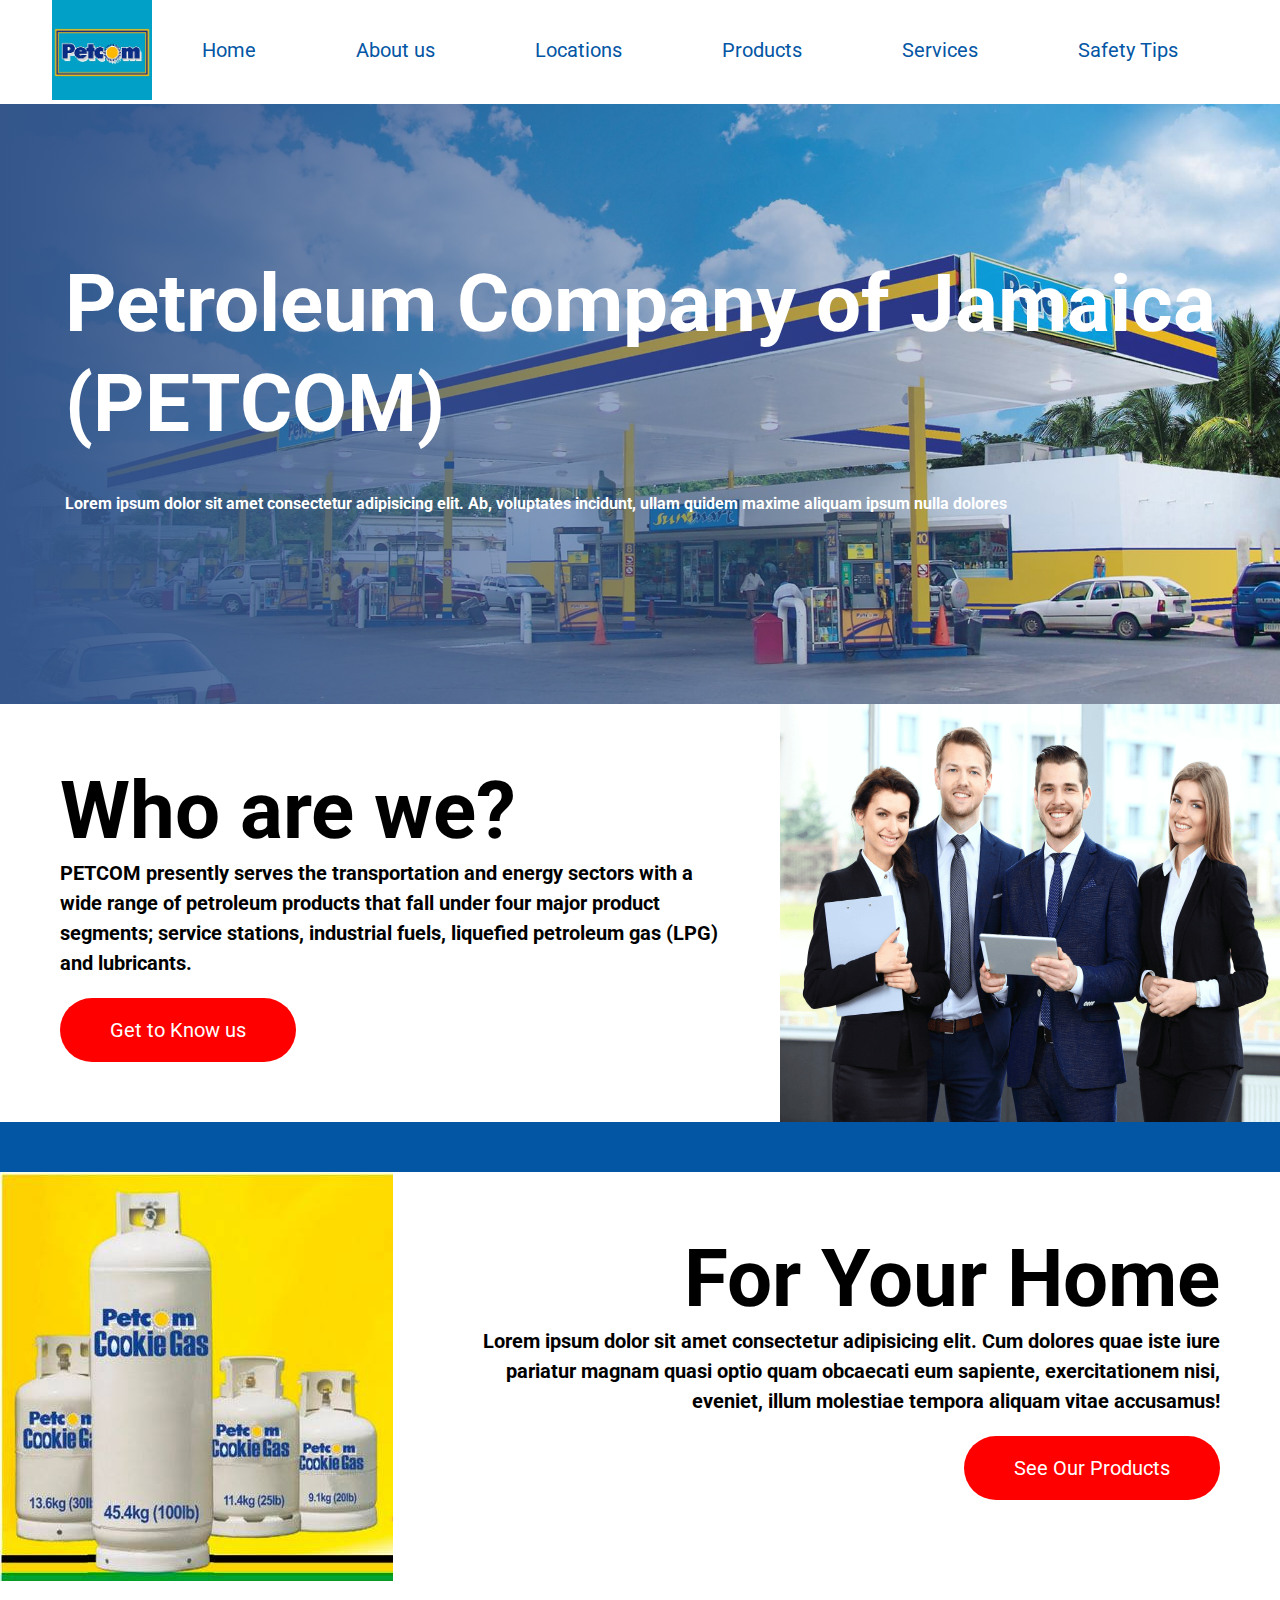
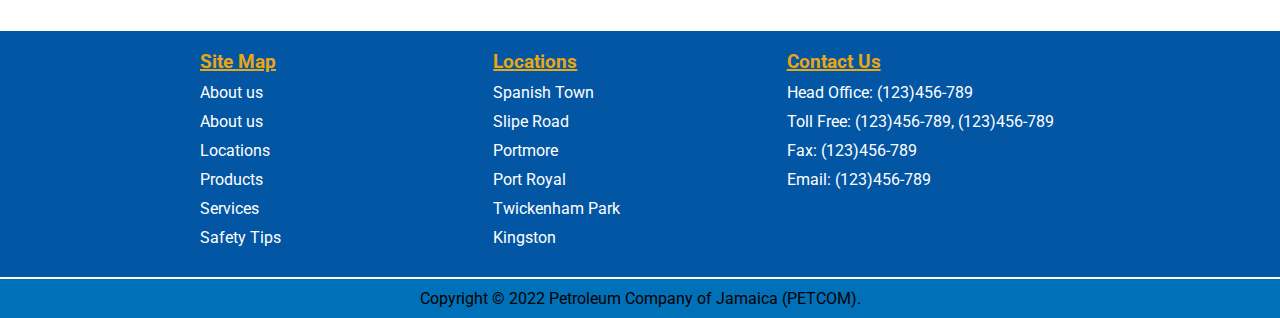
==== index.html @ 78d861e1 "petcom" ====
<!DOCTYPE html>
<html lang="en">
<head>
    <meta charset="UTF-8">
    <meta http-equiv="X-UA-Compatible" content="IE=edge">
    <meta name="viewport" content="width=device-width, initial-scale=1.0">
    <link rel="stylesheet" href="css/main.css">
    <link rel="preconnect" href="https://fonts.googleapis.com">
    <link rel="preconnect" href="https://fonts.gstatic.com" crossorigin>
    <link href="https://fonts.googleapis.com/css2?family=Roboto:wght@400;900&display=swap" rel="stylesheet">
    <title>Petcom - Home</title>
</head>
<body>
    <div class="container">
        <!-- Header -->
        <header>
            <!-- Logo -->
            <a href="index.html"><img src="images/logo.png" /></a>

            <!-- Menu -->
            <nav>
                <ul>
                    <li><a href="index.html">Home</a></li>
                    <li><a href="about_us.html">About us</a></li>
                    <li><a href="locations.html">Locations</a></li>
                    <li><a href="#">Products</a></li>
                    <li><a href="#">Services</a></li>
                    <li><a href="#">Safety Tips</a></li>
                </ul>
            </nav>
        </header>

        <!-- Body -->
        <div class="main-body">
            <div class="banner">
                <div class="blurb">
                    <div class="text">
                        <h1>Petroleum Company of Jamaica<br> (PETCOM)</h1>
                        <h4>Lorem ipsum dolor sit amet consectetur adipisicing elit. Ab, voluptates incidunt, ullam quidem maxime aliquam ipsum nulla dolores</h4>
                    </div>
                </div>    
            </div>
            <div class="body-section">
                    <div class="text">
                        <h1>Who are we?</h1>
                        <h4>PETCOM presently serves the transportation and energy sectors 
                            with a wide range of petroleum products 
                            that fall under four major product segments; service stations,
                             industrial fuels, liquefied petroleum gas (LPG) and lubricants.
                        </h4>
                        <a href="about_us.html" class="btn">Get to Know us</a>
                    </div> 
                     <img width="500px" src="images/staff.png"/>  
            </div>
            <div class="body-section">
                <img width="500px" src="images/homes.jpg"/>  
                <div class="text align-right">
                    <h1>For Your Home</h1>
                    <h4>Lorem ipsum dolor sit amet consectetur adipisicing elit. 
                        Cum dolores quae iste iure pariatur magnam quasi optio quam obcaecati eum sapiente,
                         exercitationem nisi, eveniet, illum molestiae tempora aliquam vitae accusamus!
                    </h4>
                    <a href="#" class="btn">See Our Products</a>
                </div> 
            </div>
        </div>
        <!-- Footer -->
        <footer>
            <div>
                <h3>Site Map</h3>
                <ul>
                    <li><a href="index.html">About us</a></li>
                    <li><a href="about_us.html">About us</a></li>
                    <li><a href="locations.html">Locations</a></li>
                    <li><a href="#">Products</a></li>
                    <li><a href="#">Services</a></li>
                    <li><a href="#">Safety Tips</a></li>
                </ul>
            </div>
            <div>
                <h3>Locations</h3>
                <ul>
                    <li>Spanish Town</li>
                    <li>Slipe Road</li>
                    <li>Portmore</li>
                    <li>Port Royal</li>
                    <li>Twickenham Park</li>
                    <li>Kingston</li>
                </ul>
            </div>
            <div>
                <h3>Contact Us</h3>
                <ul>
                    <li>Head Office: (123)456-789</li>
                    <li>Toll Free: (123)456-789, (123)456-789</li>
                    <li>Fax: (123)456-789</li>
                    <li>Email: (123)456-789</li>
                </ul>
            </div>
        </footer>
        <!-- copyright -->
        <div class="copyright">Copyright © 2022 Petroleum Company of Jamaica (PETCOM).</div>
    </div>
</body>
</html>
---- css/main.css ----
* {
    padding: 0;
    margin: 0;
}
body{
    font-family: 'Roboto', sans-serif;
}
h1{
    font-size: 80px;
}
/*********************************Header*******************************/
header{
    display: flex;
    justify-content: center;
}
header img{
    width: 100px;
}
header ul{
    display: flex;
    
}
header nav li{
    height: 100px;
    list-style-type: none;
}
header nav li a{
    text-decoration: none;
    font-size: 20px;
    display: flex;
    justify-content: center;
    align-items: center;
    max-width: 160px;
    line-height: 25px;
    color: #0356a4;
    height: 100%;
    padding: 0px 50px 0px 50px;
}
header nav li a:hover{
    background-color: #0356a4;
    color: #fff;
}
/*****************************************************************************/
/********************************** Main Body ********************************/
.main-body{
    width: 100%;
    background-color: #0356a4;
}
.main-body .banner{
    width: 100%;
    height: 600px;
    background: url('../images/banner2.jpg') no-repeat right center;  
    background-size: 100%;  
    display: flex;
    justify-items: center;
    align-items: center;
}
.main-body .banner .blurb{
    width: 100%;
    height: 100%;
    background-image: linear-gradient(to right, rgba(52,86,139,1), rgba(255,0,0,0));
    display: flex;
    justify-content: center;
    align-items: center;
} 
.main-body .banner .text{
    color: #fff;
    display: table-cell;
    vertical-align: middle;
    line-height: 100px;
}
.align-right{
    text-align: right;
}
.main-body .body-section{
    background-color: #fff;
    display: flex;
    margin-bottom: 50px;
}
.main-body .body-section .text{
    padding: 60px;
}
.main-body .body-section .text h4{
    line-height: 30px;
    font-size: 20px;
}
.main-body .body-section .btn{
    margin-top: 20px;
    padding: 20px 50px;
    display: inline-block;
    border-radius: 50px;
    background-color: red;
    color: #fff;
    font-size: 20px;
    text-decoration: none;
}
.main-body .body-section .btn:hover{
    background-color: rgba(52,86,139,1);
    cursor: pointer;
}
.page-head{
    text-align: center;
    padding: 30px 0px;
    background-color: #0356a4;
    color: #fff;
}
/***************************************About Us*****************************************/

.about-us .about-banner{
    width: 100%;
    height: 600px;
    background: url('../images/about.jpg') no-repeat right center;  
    background-size: 100%;  
    display: flex;
    justify-items: center;
    align-items: center;
}
.about-us section{
    padding: 20px 100px;
    border: 1px;
}
.about-us section div{
    padding: 85px 50px 55px 70px;
    box-shadow: 2px 3px 15px #d9d9d9;
    border: 1px solid #fff;
    background-color: #fff;
}
.about-us section h3{
    font-size: 40px;
}
.about-us section p{
    font-size: 20px;
    margin: 50px 0px;
}
/***************************************About Us*****************************************/
/***************************************Locations*****************************************/

.locations .loca-banner{
    width: 100%;
    height: 600px;
    background: url('../images/about.jpg') no-repeat right center;  
    background-size: 100%;  
    display: flex;
    justify-items: center;
    align-items: center;
}
.locations section{
    padding: 20px 100px;
    border: 1px;
}
.locations section >div{
    padding: 20px 50px 20px 70px;
    box-shadow: 2px 3px 15px #d9d9d9;
    border: 1px solid #fff;
    background-color: #fff;
    display: grid;
    grid-template-columns: 1fr 1fr 1fr;
    /* display: flex;*/
}
.locations section div div{
    box-shadow: 2px 3px 15px #d9d9d9;
    /* border: 1px solid #fff; */
    background-color: #f1c40d;
    color: #fff;
    margin: 50px 5px;
    padding: 5px;
}
.locations section h3{
    font-size: 35px;
}
.locations section p{
    font-size: 20px;
    margin: 10px 0px;
}
/***************************************Locations*****************************************/

/***************************************footer*****************************************/

footer{
    /* width: 100%; */
    background-color: #0356a4;
    display: grid;
    padding: 20px 200px;
    grid-template-columns: 1fr 1fr 1fr;
    color: #ffffff;
}
footer h3{
    color: #e9a713;
    text-decoration: underline 2px;
}
footer li{
    list-style: none;
    margin: 10px 0px;
}
footer li:hover, footer li a:hover{
    color: #e9a713;
    cursor: pointer;
}
footer li a{
    text-decoration: none;
    color: #fff;
}
.copyright{
    /* width: 100%; */
    text-align: center;
    padding: 10px;
    /* height: 50px; */
    border-top: 2px solid #ffffff;
    background-color: #0071b8;
}
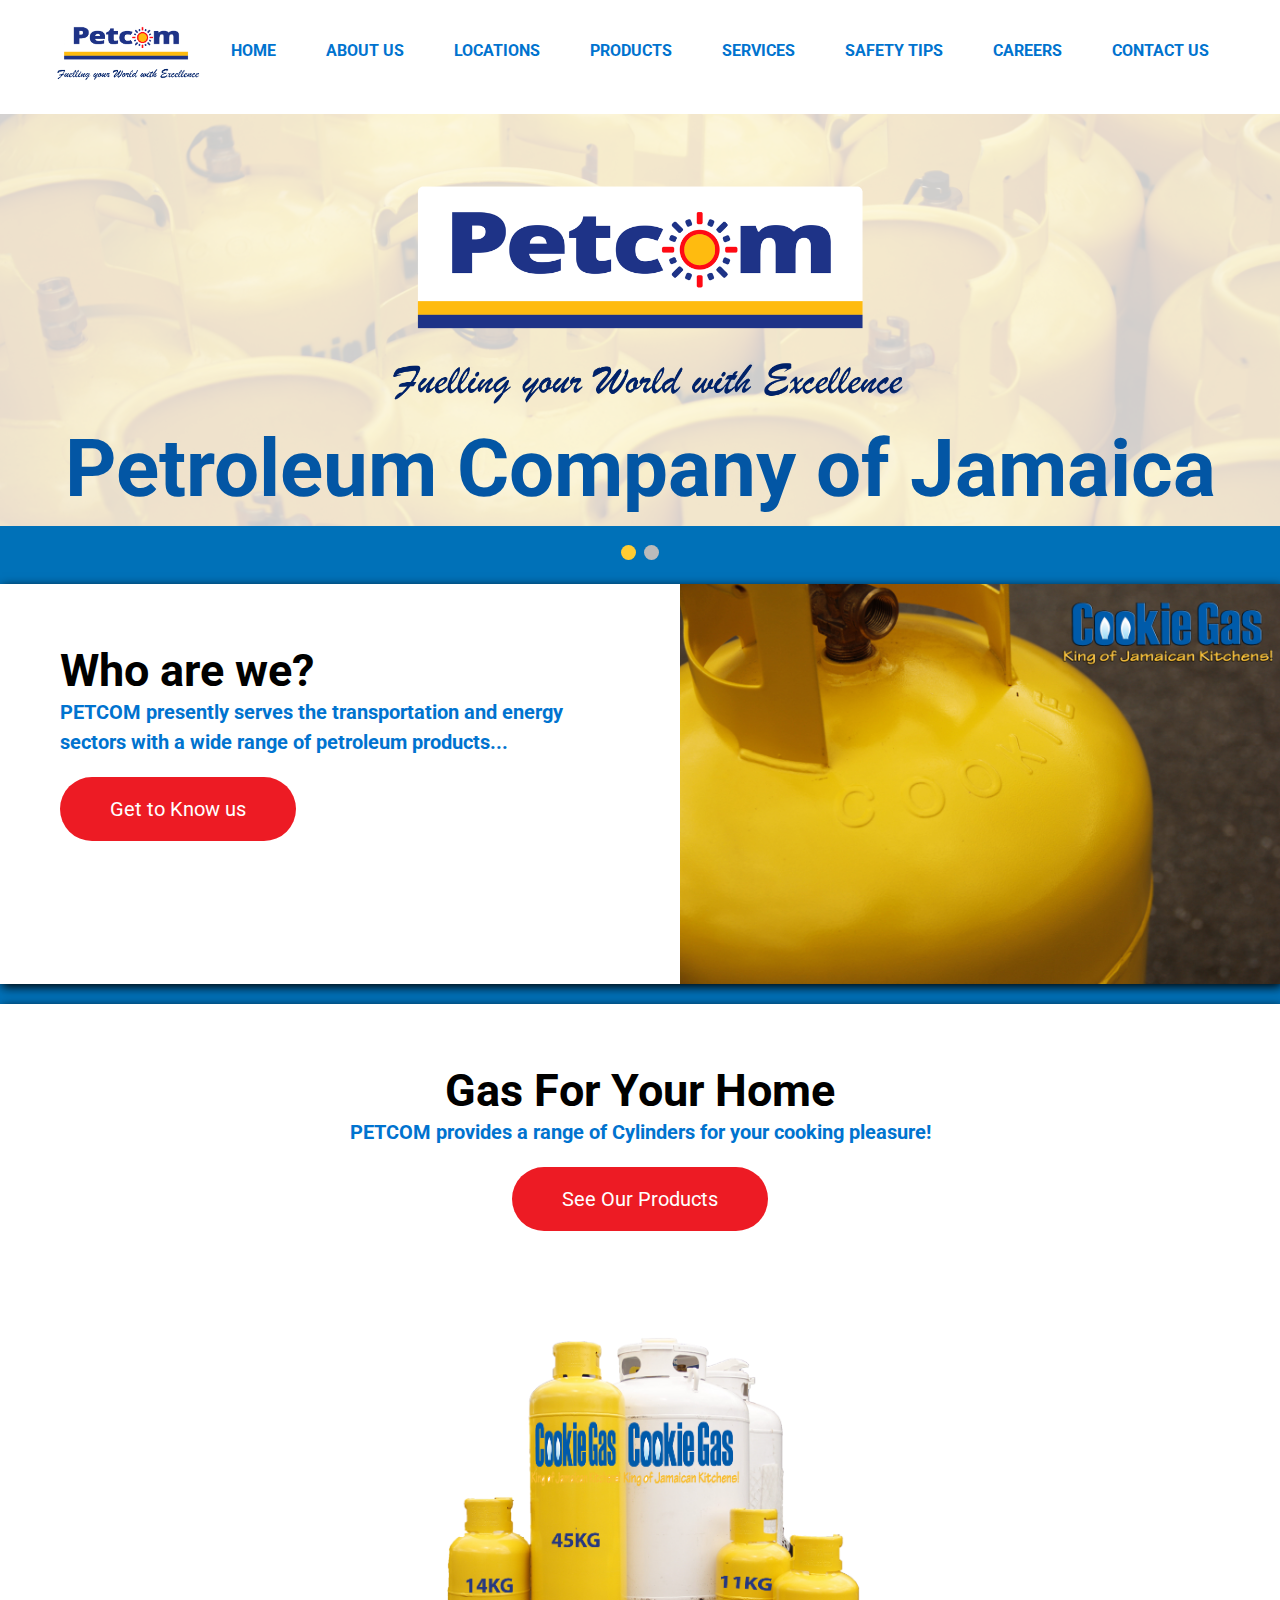
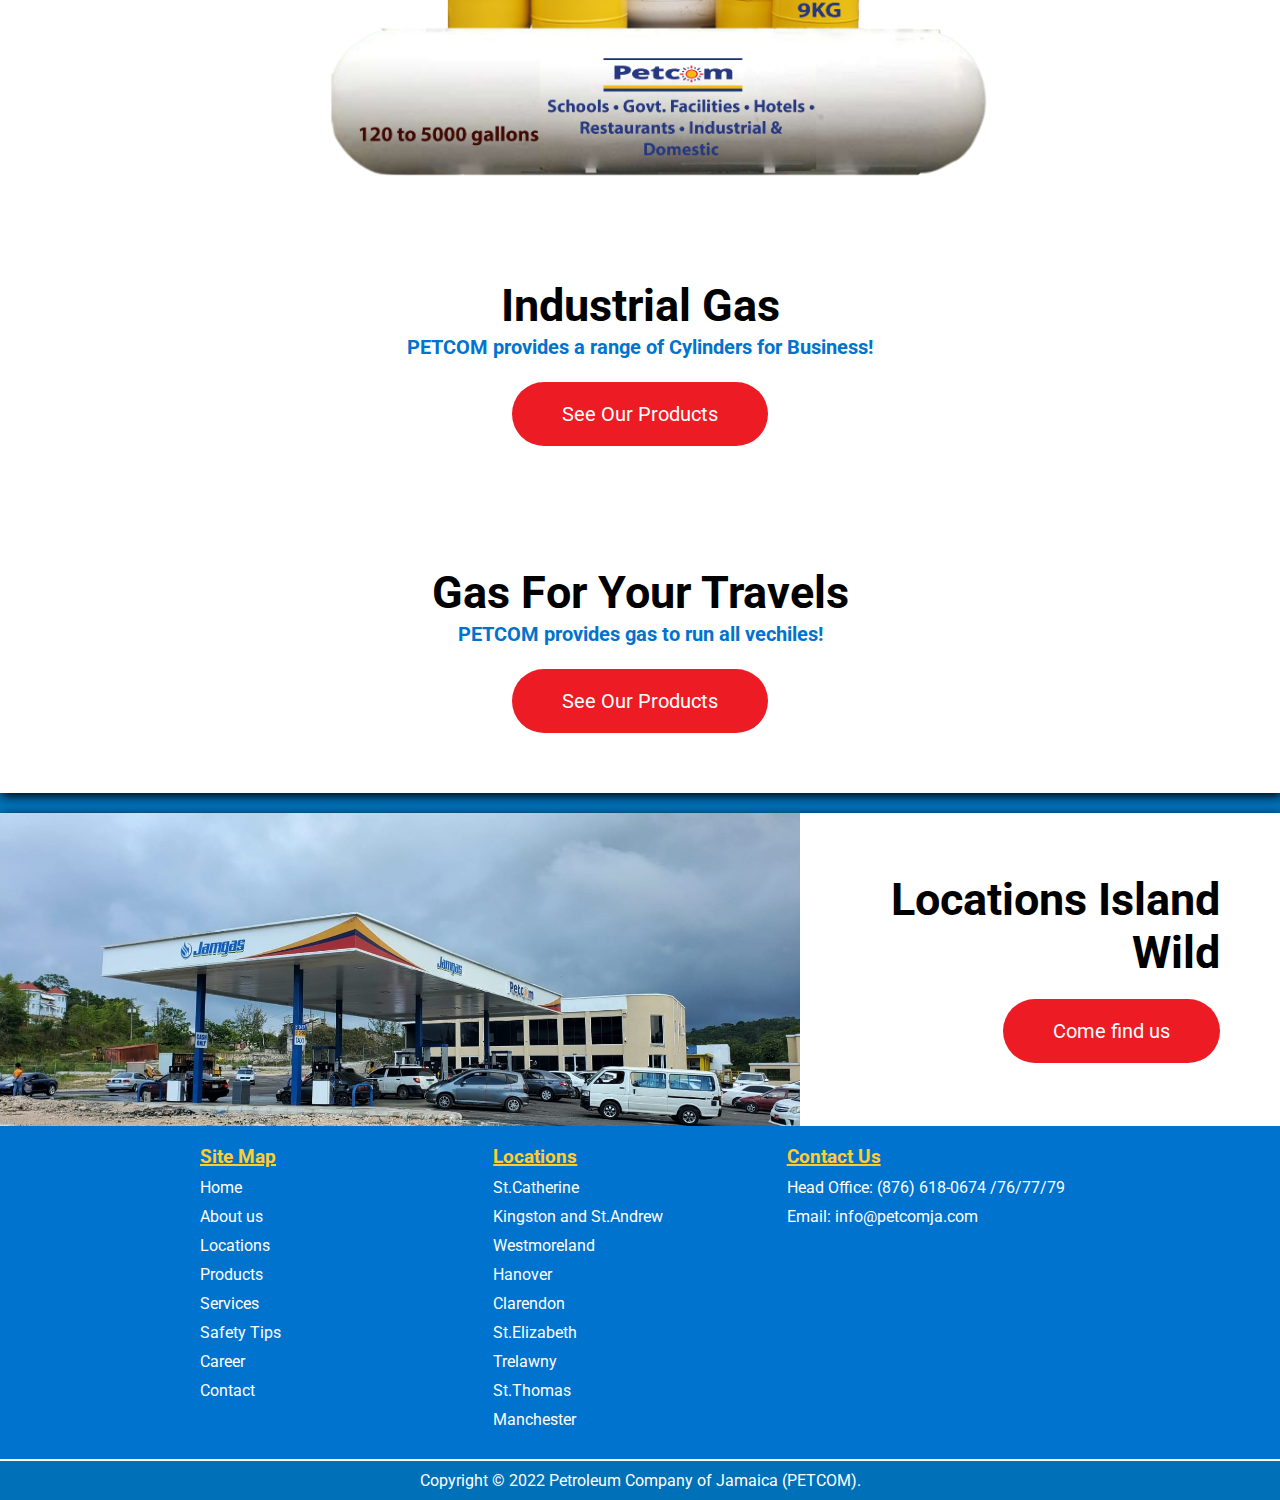
==== commit a80aff82: "Add files via upload" ====
--- a/index.html
+++ b/index.html
@@ -1,105 +1,218 @@
-<!DOCTYPE html>
-<html lang="en">
-<head>
-    <meta charset="UTF-8">
-    <meta http-equiv="X-UA-Compatible" content="IE=edge">
-    <meta name="viewport" content="width=device-width, initial-scale=1.0">
-    <link rel="stylesheet" href="css/main.css">
-    <link rel="preconnect" href="https://fonts.googleapis.com">
-    <link rel="preconnect" href="https://fonts.gstatic.com" crossorigin>
-    <link href="https://fonts.googleapis.com/css2?family=Roboto:wght@400;900&display=swap" rel="stylesheet">
-    <title>Petcom - Home</title>
-</head>
-<body>
-    <div class="container">
-        <!-- Header -->
-        <header>
-            <!-- Logo -->
-            <a href="index.html"><img src="images/logo.png" /></a>
-
-            <!-- Menu -->
-            <nav>
-                <ul>
-                    <li><a href="index.html">Home</a></li>
-                    <li><a href="about_us.html">About us</a></li>
-                    <li><a href="locations.html">Locations</a></li>
-                    <li><a href="#">Products</a></li>
-                    <li><a href="#">Services</a></li>
-                    <li><a href="#">Safety Tips</a></li>
-                </ul>
-            </nav>
-        </header>
-
-        <!-- Body -->
-        <div class="main-body">
-            <div class="banner">
-                <div class="blurb">
-                    <div class="text">
-                        <h1>Petroleum Company of Jamaica<br> (PETCOM)</h1>
-                        <h4>Lorem ipsum dolor sit amet consectetur adipisicing elit. Ab, voluptates incidunt, ullam quidem maxime aliquam ipsum nulla dolores</h4>
-                    </div>
-                </div>    
-            </div>
-            <div class="body-section">
-                    <div class="text">
-                        <h1>Who are we?</h1>
-                        <h4>PETCOM presently serves the transportation and energy sectors 
-                            with a wide range of petroleum products 
-                            that fall under four major product segments; service stations,
-                             industrial fuels, liquefied petroleum gas (LPG) and lubricants.
-                        </h4>
-                        <a href="about_us.html" class="btn">Get to Know us</a>
-                    </div> 
-                     <img width="500px" src="images/staff.png"/>  
-            </div>
-            <div class="body-section">
-                <img width="500px" src="images/homes.jpg"/>  
-                <div class="text align-right">
-                    <h1>For Your Home</h1>
-                    <h4>Lorem ipsum dolor sit amet consectetur adipisicing elit. 
-                        Cum dolores quae iste iure pariatur magnam quasi optio quam obcaecati eum sapiente,
-                         exercitationem nisi, eveniet, illum molestiae tempora aliquam vitae accusamus!
-                    </h4>
-                    <a href="#" class="btn">See Our Products</a>
-                </div> 
-            </div>
-        </div>
-        <!-- Footer -->
-        <footer>
-            <div>
-                <h3>Site Map</h3>
-                <ul>
-                    <li><a href="index.html">About us</a></li>
-                    <li><a href="about_us.html">About us</a></li>
-                    <li><a href="locations.html">Locations</a></li>
-                    <li><a href="#">Products</a></li>
-                    <li><a href="#">Services</a></li>
-                    <li><a href="#">Safety Tips</a></li>
-                </ul>
-            </div>
-            <div>
-                <h3>Locations</h3>
-                <ul>
-                    <li>Spanish Town</li>
-                    <li>Slipe Road</li>
-                    <li>Portmore</li>
-                    <li>Port Royal</li>
-                    <li>Twickenham Park</li>
-                    <li>Kingston</li>
-                </ul>
-            </div>
-            <div>
-                <h3>Contact Us</h3>
-                <ul>
-                    <li>Head Office: (123)456-789</li>
-                    <li>Toll Free: (123)456-789, (123)456-789</li>
-                    <li>Fax: (123)456-789</li>
-                    <li>Email: (123)456-789</li>
-                </ul>
-            </div>
-        </footer>
-        <!-- copyright -->
-        <div class="copyright">Copyright © 2022 Petroleum Company of Jamaica (PETCOM).</div>
-    </div>
-</body>
-</html>+<!DOCTYPE html>
+<html lang="en">
+<head>
+    <meta charset="UTF-8">
+    <meta http-equiv="X-UA-Compatible" content="IE=edge">
+    <meta name="viewport" content="width=device-width, initial-scale=1.0">
+    <link rel="stylesheet" href="css/main.css">
+    <meta name="keywords" content="gas, cookie, cooking, petrol, petroleum, Jamaica, Cookie Gas, Fuel, Caribbean, Cement Company, Jamaican, Island, Top">
+    <meta name="description" content="The Petroleum Company of Jamaica (PETCOM) was incorporated in 1973 to market a variety of petroleum products.  Prior to 2016 PETCOM was a subsidiary of the Petroleum Corporation of Jamaica (PCJ) but is 
+                now privately owned. Currently there are fourteen (14) Petcom stations island-wide and twelve (12 ) 
+                Liquid Petroleum Gas (LPG) filling plants island-wide">
+    <link rel="preconnect" href="https://fonts.googleapis.com">
+    <link rel="preconnect" href="https://fonts.gstatic.com" crossorigin>
+    <link href="https://fonts.googleapis.com/css2?family=Roboto:wght@400;900&display=swap" rel="stylesheet">
+    <title>Petcom - Home</title>
+</head>
+<body>
+    <div class="container">
+        <!-- Header -->
+        <header>
+            <!-- Logo -->
+            <a href="index.html"><img src="images/logo.png" /></a>
+
+            <!-- Menu -->
+            <nav>
+                <li><a href="index.html">HOME</a></li>
+                <div class="dropdown">
+                    <li class="dropbtn"><a href="about_us.html">ABOUT US</a></li>
+                    <div class="dropdown-content">
+                      <a href="about_us.html#who">Who we are</a>
+                      <a href="about_us.html#history">History</a>
+                      <a href="about_us.html#media">Media</a>
+                      <a href="about_us.html#news">News</a>
+                    </div>
+                </div> 
+                <div class="dropdown">
+                    <li class="dropbtn"><a href="locations.html">LOCATIONS</a></li>
+                    <div class="dropdown-content">
+                      <a href="locations.html#serviceStation">Service stations</a>
+                      <a href="locations.html#fillingStation">Filling Plants</a>
+                    </div>
+                </div> 
+                <div class="dropdown">
+                    <li class="dropbtn"><a href="products.html">PRODUCTS</a></li>
+                    <div class="dropdown-content">
+                        <a href="products.html#desc">Product Description</a>
+                        <a href="products.html#avail">Products Available</a>
+                      <!-- <a href="#">Gasoline</a>
+                      <a href="#">Diesel</a>
+                      <a href="#">LPG</a>
+                      <a href="#"> Lubricant</a> -->
+                    </div>
+                </div> 
+                <div class="dropdown">
+                    <li class="dropbtn"><a href="services.html">SERVICES</a></li>
+                    <!-- <div class="dropdown-content">
+                      <a href="#">Sunmart</a>
+                      <a href="#">Servicing Facilities</a>
+                      <a href="#">Vehicle accessories</a>
+                    </div> -->
+                </div> 
+                <div class="dropdown">
+                    <li class="dropbtn"><a href="tips.html">SAFETY TIPS</a></li>
+                    <div class="dropdown-content">
+                      <a href="tips.html">General safety tips and How-to videos</a>
+                    </div>
+                </div>    
+                <li class="dropbtn"><a href="career.html">CAREERS</a></li>
+                <li class="dropbtn"><a href="contact.html">CONTACT US</a></li>
+                    
+                
+                <!-- <ul>
+                    <li>
+                        <a href="index.html">HOME</a>
+                    
+                    </li>
+                    <li><a href="about_us.html">ABOUT US</a></li>
+                    <li><a href="locations.html">LOCATIONS</a></li>
+                    <li><a href="products.html">PRODUCTS</a></li>
+                    <li><a href="services.html">SERVICES</a></li>
+                    <li><a href="tips.html">SAFETY TIPS</a></li>
+                    <li><a href="career.html">CAREERS</a></li>
+                    <li><a href="contact.html">CONTACT US</a></li>
+                </ul> -->
+            </nav>
+        </header>
+
+        <!-- Body -->
+        <div class="main-body">
+            <!-- <div class="banner">
+                <div class="blurb">
+                    <div class="text">
+                        <h1>Petroleum Company of Jamaica<br> (PETCOM)</h1>
+                    </div>
+                </div>    
+            </div> -->
+            <!-- Slideshow container -->
+            <div class="slideshow-container">
+                
+                <!-- Full-width images with number and caption text -->
+                <div class="mySlides fade">
+                    <img src="images/logo.png" style="width:45%;">
+                     <div class="slideText"><h1>Petroleum Company of Jamaica</h1></div>
+                </div>
+            
+                <!-- <div class="mySlides fade">
+                <div class="numbertext">2 / 3</div>
+                <img src="images/bkg.JPG" style="width:100%">
+                <div class="slideText">Caption Two</div>
+                </div> -->
+            
+                <div class="mySlides fade">
+                    <img src="images/logo2.png" style="width:85%">
+                </div>
+
+                
+            
+                <!-- Next and previous buttons -->
+                <!-- <a class="prev" onclick="plusSlides(-1)">&#10094;</a>
+                <a class="next" onclick="plusSlides(1)">&#10095;</a> -->
+            </div>
+            <br>
+
+            <!-- The dots/circles -->
+            <div style="text-align:center">
+                <span class="dot" onclick="currentSlide(1)"></span>
+                <span class="dot" onclick="currentSlide(2)"></span>
+                <!-- <span class="dot" onclick="currentSlide(3)"></span> -->
+            </div>
+            <!-- Slideshow container -->
+
+            <div class="body-section">
+                    <div class="text">
+                        <h1>Who are we?</h1>
+                        <h4>PETCOM presently serves the transportation and energy sectors 
+                            with a wide range of petroleum products...
+                        </h4>
+                        <a href="about_us.html" class="btn">Get to Know us</a>
+                    </div> 
+                     <img width="600px" src="images/home2.jpg"/>  
+            </div>
+            <div class="body-section" style="display: block; text-align: center;">
+                <!-- <img width="450px" src="images/homes.jpg"/>   -->
+                <div class="text">
+                    <h1>Gas For Your Home</h1>
+                    <h4>PETCOM provides a range of Cylinders for your cooking pleasure!
+                    </h4>
+                    <a href="products.html" class="btn">See Our Products</a>
+                </div>
+                <img width="90%" src="images/mid.png"/>   
+                <div class="text">
+                    <h1>Industrial Gas</h1>
+                    <h4>PETCOM provides a range of Cylinders for Business!
+                    </h4>
+                    <a href="products.html#business" class="btn">See Our Products</a>
+                </div> 
+                <div class="text">
+                    <h1>Gas For Your Travels</h1>
+                    <h4>PETCOM provides gas to run all vechiles!
+                    </h4>
+                    <a href="products.html#travel" class="btn">See Our Products</a>
+                </div> 
+            </div>
+            
+            <div class="body-section">
+                <img width="800px" src="images/service_station/g14.JPG"/>   
+                <div class="text  align-right">
+                    
+                    <h1>Locations Island Wild</h1>
+                    <h4>
+                    </h4>
+                    <a href="locations.html" class="btn">Come find us</a>
+                </div> 
+        </div>
+        </div>
+        <!-- Footer -->
+        <footer>
+            <div>
+                <h3>Site Map</h3>
+                <ul>
+                    <li><a href="index.html">Home</a></li>
+                    <li><a href="about_us.html">About us</a></li>
+                    <li><a href="locations.html">Locations</a></li>
+                    <li><a href="products.html">Products</a></li>
+                    <li><a href="services.html">Services</a></li>
+                    <li><a href="tips.html">Safety Tips</a></li>
+                    <li><a href="career.html">Career</a></li>
+                    <li><a href="contact.html">Contact</a></li>
+                </ul>
+            </div>
+            <div>
+                <h3>Locations</h3>
+                <ul>
+                    <li><a href="locations.html#catherine">St.Catherine</a></li>
+                    <li><a href="locations.html#kingston">Kingston and St.Andrew</a></li>
+                    <li><a href="locations.html#westmoreland">Westmoreland</a></li>
+                    <li><a href="locations.html#hanover">Hanover</a></li>
+                    <li><a href="locations.html#clarendon">Clarendon</a></li>
+                    <li><a href="locations.html#elizabeth">St.Elizabeth</a></li>
+                    <li><a href="locations.html#trelawny">Trelawny</a></li>
+                    <li><a href="locations.html#thomas">St.Thomas</a></li>
+                    <li><a href="locations.html#manchester">Manchester</a></li>
+                </ul>
+            </div>
+            <div>
+                <h3>Contact Us</h3>
+                <ul>
+                    <li>Head Office: (876) 618-0674 /76/77/79</li>
+                    <li>Email: info@petcomja.com</li>
+                </ul>
+            </div>
+        </footer>
+        <!-- copyright -->
+        <div class="copyright">Copyright © 2022 Petroleum Company of Jamaica (PETCOM).</div>
+    </div>
+</body>
+</html>
+<script src="js/main.js"></script>--- a/css/main.css
+++ b/css/main.css
@@ -1,210 +1,493 @@
-* {
-    padding: 0;
-    margin: 0;
-}
-body{
-    font-family: 'Roboto', sans-serif;
-}
-h1{
-    font-size: 80px;
-}
-/*********************************Header*******************************/
-header{
-    display: flex;
-    justify-content: center;
-}
-header img{
-    width: 100px;
-}
-header ul{
-    display: flex;
-    
-}
-header nav li{
-    height: 100px;
-    list-style-type: none;
-}
-header nav li a{
-    text-decoration: none;
-    font-size: 20px;
-    display: flex;
-    justify-content: center;
-    align-items: center;
-    max-width: 160px;
-    line-height: 25px;
-    color: #0356a4;
-    height: 100%;
-    padding: 0px 50px 0px 50px;
-}
-header nav li a:hover{
-    background-color: #0356a4;
-    color: #fff;
-}
-/*****************************************************************************/
-/********************************** Main Body ********************************/
-.main-body{
-    width: 100%;
-    background-color: #0356a4;
-}
-.main-body .banner{
-    width: 100%;
-    height: 600px;
-    background: url('../images/banner2.jpg') no-repeat right center;  
-    background-size: 100%;  
-    display: flex;
-    justify-items: center;
-    align-items: center;
-}
-.main-body .banner .blurb{
-    width: 100%;
-    height: 100%;
-    background-image: linear-gradient(to right, rgba(52,86,139,1), rgba(255,0,0,0));
-    display: flex;
-    justify-content: center;
-    align-items: center;
-} 
-.main-body .banner .text{
-    color: #fff;
-    display: table-cell;
-    vertical-align: middle;
-    line-height: 100px;
-}
-.align-right{
-    text-align: right;
-}
-.main-body .body-section{
-    background-color: #fff;
-    display: flex;
-    margin-bottom: 50px;
-}
-.main-body .body-section .text{
-    padding: 60px;
-}
-.main-body .body-section .text h4{
-    line-height: 30px;
-    font-size: 20px;
-}
-.main-body .body-section .btn{
-    margin-top: 20px;
-    padding: 20px 50px;
-    display: inline-block;
-    border-radius: 50px;
-    background-color: red;
-    color: #fff;
-    font-size: 20px;
-    text-decoration: none;
-}
-.main-body .body-section .btn:hover{
-    background-color: rgba(52,86,139,1);
-    cursor: pointer;
-}
-.page-head{
-    text-align: center;
-    padding: 30px 0px;
-    background-color: #0356a4;
-    color: #fff;
-}
-/***************************************About Us*****************************************/
-
-.about-us .about-banner{
-    width: 100%;
-    height: 600px;
-    background: url('../images/about.jpg') no-repeat right center;  
-    background-size: 100%;  
-    display: flex;
-    justify-items: center;
-    align-items: center;
-}
-.about-us section{
-    padding: 20px 100px;
-    border: 1px;
-}
-.about-us section div{
-    padding: 85px 50px 55px 70px;
-    box-shadow: 2px 3px 15px #d9d9d9;
-    border: 1px solid #fff;
-    background-color: #fff;
-}
-.about-us section h3{
-    font-size: 40px;
-}
-.about-us section p{
-    font-size: 20px;
-    margin: 50px 0px;
-}
-/***************************************About Us*****************************************/
-/***************************************Locations*****************************************/
-
-.locations .loca-banner{
-    width: 100%;
-    height: 600px;
-    background: url('../images/about.jpg') no-repeat right center;  
-    background-size: 100%;  
-    display: flex;
-    justify-items: center;
-    align-items: center;
-}
-.locations section{
-    padding: 20px 100px;
-    border: 1px;
-}
-.locations section >div{
-    padding: 20px 50px 20px 70px;
-    box-shadow: 2px 3px 15px #d9d9d9;
-    border: 1px solid #fff;
-    background-color: #fff;
-    display: grid;
-    grid-template-columns: 1fr 1fr 1fr;
-    /* display: flex;*/
-}
-.locations section div div{
-    box-shadow: 2px 3px 15px #d9d9d9;
-    /* border: 1px solid #fff; */
-    background-color: #f1c40d;
-    color: #fff;
-    margin: 50px 5px;
-    padding: 5px;
-}
-.locations section h3{
-    font-size: 35px;
-}
-.locations section p{
-    font-size: 20px;
-    margin: 10px 0px;
-}
-/***************************************Locations*****************************************/
-
-/***************************************footer*****************************************/
-
-footer{
-    /* width: 100%; */
-    background-color: #0356a4;
-    display: grid;
-    padding: 20px 200px;
-    grid-template-columns: 1fr 1fr 1fr;
-    color: #ffffff;
-}
-footer h3{
-    color: #e9a713;
-    text-decoration: underline 2px;
-}
-footer li{
-    list-style: none;
-    margin: 10px 0px;
-}
-footer li:hover, footer li a:hover{
-    color: #e9a713;
-    cursor: pointer;
-}
-footer li a{
-    text-decoration: none;
-    color: #fff;
-}
-.copyright{
-    /* width: 100%; */
-    text-align: center;
-    padding: 10px;
-    /* height: 50px; */
-    border-top: 2px solid #ffffff;
-    background-color: #0071b8;
+* {
+    padding: 0;
+    margin: 0;
+    box-sizing: border-box;
+}
+body{
+    font-family: 'Roboto', sans-serif;
+}
+h1{
+    font-size: 80px;
+}
+html{
+    scroll-behavior: smooth;
+}
+
+
+/*********************************Header*******************************/
+header{
+    display: flex;
+    justify-content: center;
+}
+header img{
+    width: 160px;
+}
+header ul{
+    display: flex; 
+}
+header nav{
+    display: flex;
+}
+header nav li{
+    height: 100px;
+    list-style-type: none;
+    font: bold;
+}
+header nav li a{
+    text-decoration: none;
+    font-size: 16px;
+    font-weight: bold;
+    display: flex;
+    align-items: center; 
+    max-width: 190px;
+    color : #0073cf;
+    height: 100%;
+    padding: 0px 25px 0px 25px;
+}
+header nav li a:hover{
+    background-color: #ED1B24;
+    color:#FFCC33;
+}
+.dropdown-content {
+    display: none;
+    position: absolute;
+    background-color: #f9f9f9;
+    min-width: 160px;
+    box-shadow: 0px 8px 16px 0px rgba(0,0,0,0.2);
+    z-index: 1;
+}
+.dropdown-content a {
+    color: black;
+    padding: 12px 16px;
+    text-decoration: none;
+    display: block;
+    text-align: left;
+}
+
+.dropdown-content a:hover {
+    background-color: #ddd;
+}
+
+.dropdown:hover .dropdown-content {
+    display: block;
+}
+/*****************************************************************************/
+/* Slideshow container */
+/* .mySlides {display: none;} */
+img {vertical-align: middle;}
+.slideshow-container {
+    max-width: 100%;
+    position: relative;
+    margin: auto;
+    text-align: center;
+    background: url('../images/bkg.JPG') no-repeat right center;  
+    background-size: 100%; 
+  }
+  
+  /* Hide the images by default */
+  .mySlides {
+    /* display: none; */
+    max-height: 600px;
+    background-color: rgb(255, 255, 255,0.8);
+  }
+  
+  /* Next & previous buttons */
+  .prev, .next {
+    cursor: pointer;
+    position: absolute;
+    top: 50%;
+    width: auto;
+    margin-top: -22px;
+    padding: 16px;
+    color: white;
+    font-weight: bold;
+    font-size: 18px;
+    transition: 0.6s ease;
+    border-radius: 0 3px 3px 0;
+    user-select: none;
+  }
+  
+  /* Position the "next button" to the right */
+  .next {
+    right: 0;
+    border-radius: 3px 0 0 3px;
+  }
+  
+  /* On hover, add a black background color with a little bit see-through */
+  .prev:hover, .next:hover {
+    background-color: rgba(0,0,0,0.8);
+  }
+  
+  /* Caption text */
+  .slideText {
+    /* color: #E42217; */
+    /* font-size: 15px; */
+    /* padding: 8px 12px; */
+    color: #0356a4;
+    position: absolute;
+    bottom: 10px;
+    width: 100%;
+    text-align: center;
+  }
+  
+  /* Number text (1/3 etc) */
+  .numbertext {
+    color: #f2f2f2;
+    font-size: 12px;
+    padding: 8px 12px;
+    position: absolute;
+    top: 0;
+  }
+  
+  /* The dots/bullets/indicators */
+  .dot {
+    cursor: pointer;
+    height: 15px;
+    width: 15px;
+    margin: 0 2px;
+    background-color: #bbb;
+    border-radius: 50%;
+    display: inline-block;
+    transition: background-color 0.6s ease;
+  }
+  
+  .active, .dot:hover {
+    /* background-color: #717171; */
+    background-color: #FFCC33;
+  }
+  
+  /* Fading animation */
+  .fade {
+    animation-name: fade;
+    animation-duration: 1s;
+  }
+  
+  @keyframes fade {
+    from {opacity: .4}
+    to {opacity: 1}
+  }
+/********************************** Main Body ********************************/
+.main-body{
+    width: 100%;
+    /* background-color: #0073cf; */
+    background-color: #0071b8;
+}
+.main-body .banner{
+    width: 100%;
+    height: 600px;
+    background: url('../images/bkg.JPG') no-repeat right center;  
+    background-size: 100%;  
+    display: flex;
+    justify-items: center;
+    align-items: center;
+}
+.main-body .banner .blurb{
+    width: 100%;
+    height: 100%;
+    background-image: linear-gradient(to right, rgba(52,86,139,1), rgba(255, 255, 0,.5));
+    display: flex;
+    justify-content: center;
+    align-items: center;
+} 
+.main-body .banner .text{
+    color: #fff;
+    text-align: center;
+    display: table-cell;
+    vertical-align: middle;
+    line-height: 100px;
+}
+.align-right{
+    text-align: right;
+}
+.main-body .body-section{
+    background-color: #fff;
+    display: flex;
+    margin-top: 20px;
+    box-shadow: 2px 3px 10px #000;
+}
+.main-body .body-section .text{
+    padding: 60px;
+}
+.main-body .body-section .text h4{
+    line-height: 30px;
+    font-size: 20px;
+}
+.main-body .body-section .btn{
+    margin-top: 20px;
+    padding: 20px 50px;
+    display: inline-block;
+    border-radius: 50px;
+    background-color: #ED1B24;
+    color: #fff;
+    font-size: 20px;
+    text-decoration: none;
+}
+.main-body .body-section .btn:hover{
+    /* background-color: rgba(52,86,139,1); */
+    background-color: #0356a4;
+    cursor: pointer;
+}
+.page-head{
+    text-align: center;
+    padding: 30px 0px;
+    background-color: #0356a4;
+    color: #fff;
+}
+.text{
+    color: #0073cf;
+}
+.text h1:first-child{
+    font-size: 45px;
+}
+.text h1{
+    /* color: #ED1B24; */
+    color: #000;
+}
+/***************************************About Us*****************************************/
+
+.about-us .about-banner{
+    width: 100%;
+    height: 400px;
+    background: url('../images/abt.jpg') no-repeat right center;  
+    background-size: 100%;  
+    display: flex;
+    justify-items: center;
+    align-items: center;
+}
+.about-us section{
+    padding: 20px 100px;
+    background: url('../images/sun.png') no-repeat center fixed;
+}
+.about-us section >div{
+    padding: 30px 50px 55px 50px;
+    margin: 10px 0px;
+    box-shadow: 2px 3px 15px #d9d9d9;
+    border: 1px solid #fff;
+    background-color: rgba(255, 255, 255, 0.8);
+    
+}
+.about-us section h3{
+    margin: 0px;
+    font-size: 40px;
+    color: #ED1B24;
+    text-align: center;
+}
+.about-us section p{
+    font-size: 20px;
+    margin: 50px 0px;
+    color: #0073cf;
+}
+/***************************************About Us*****************************************/
+/***************************************Locations*****************************************/
+.locations{
+    text-align: center;
+}
+.locations .loca-banner{
+    width: 100%;
+    height: 400px;
+    background: url('../images/g.png') no-repeat right center;  
+    background-size: 100%;  
+    display: flex;
+    justify-items: center;
+    align-items: center;
+}
+.locations section{
+    padding: 20px 100px;
+    border: 1px;
+}
+.locations .heading{
+    margin-bottom: 30px;
+    color: #0356a4;
+}
+.locations .loc_con h2{
+    text-align: center;
+    font-size: 40px;
+    color: #ED1B24;
+}
+.locations .loc_con section{
+    display: flex;
+    justify-content: space-between;
+    border-bottom: 1px solid #FFCC33;
+    margin: 10px 0;
+}
+/* .locations section >div{ */
+    /* padding: 20px 50px 20px 70px;
+    box-shadow: 2px 3px 15px #d9d9d9;
+    border: 1px solid #fff;
+    background-color: #fff; */
+    /* display: flex; */
+
+    /* display: grid; */
+    /* grid-template-columns: 1fr 1fr 1fr; */
+/* } */
+
+/* .locations section div div{
+    box-shadow: 2px 3px 15px #d9d9d9;
+    background-color: #f1c40d;
+    color: #fff;
+    margin: 50px 5px;
+    padding: 5px;
+}
+.locations section h3{
+    font-size: 35px;
+}
+.locations section p{
+    font-size: 20px;
+    margin: 10px 0px;
+} */
+/***************************************Locations*****************************************/
+
+/***************************************Products*****************************************/
+.products .prod-banner{
+    width: 100%;
+    height: 500px;
+    background: url('../images/service_station/g10.JPG') no-repeat center;  
+    background-size: 100%;  
+    display: flex;
+    justify-items: center;
+    align-items: center;
+}
+.products section{
+    padding: 20px 100px;
+    background: url('../images/sun.png') no-repeat center fixed;
+}
+.products section >div{
+    padding: 30px 50px 55px 50px;
+    margin: 10px 0px;
+    box-shadow: 2px 3px 15px #d9d9d9;
+    border: 1px solid #fff;
+    background-color: rgba(255, 255, 255, 1);
+}
+.products section h1{
+    margin-bottom: 20px;
+    color: #ED1B24;
+    text-align: center;
+}
+.products section h3{
+    text-align: center;
+    width: 100%;
+    color: #0356a4;
+    margin: 10px 0px;
+}
+.prod-desc h2{
+    color: #0356a4;
+}
+.prod-desc p{
+    margin: 30px 0px;
+    font-weight: bold;
+}
+.prod-dis{
+    width: 100%;
+    display: flex;
+    justify-content: space-around;
+    margin: 60px 0px;
+}
+.prod-dis div{
+    position: relative;
+    height: 375px;
+}
+.prod-dis div img{
+    width: 240px;
+}
+.prod-dis div p{
+    position: absolute;
+    bottom: 0px;
+    font-weight: bold;
+    font-size: 20px;
+    padding: 20px 10px;
+    color: #0356a4;
+    text-align: center;
+    background-color: #f9f9f9;
+    width: 100%;
+}
+.prod-dis div p:hover{
+    color: #FFCC33;
+    background-color: #0356a4;
+    cursor: default;
+}
+/***************************************Products*****************************************/
+
+/***************************************Tips*****************************************/
+.tips section{
+    padding: 20px 100px;
+    background: url('../images/sun.png') no-repeat center fixed;
+}
+.tips section >div{
+    padding: 30px 50px 55px 50px;
+    margin: 10px 0px;
+    box-shadow: 2px 3px 15px #d9d9d9;
+    border: 1px solid #fff;
+    background-color: rgba(255, 255, 255, 1);
+}
+/***************************************Tips*****************************************/
+
+/***************************************Services*****************************************/
+.services section{
+    padding: 20px 100px;
+    background: url('../images/sun.png') no-repeat center fixed;
+}
+.services section >div{
+    padding: 30px 50px 55px 50px;
+    margin: 10px 0px;
+    box-shadow: 2px 3px 15px #d9d9d9;
+    border: 1px solid #fff;
+    background-color: rgba(255, 255, 255, 1);
+}
+/***************************************Services*****************************************/
+
+/***************************************Contact*****************************************/
+
+.contact-us .contact-banner{
+    width: 100%;
+    height: 500px;
+    background: url('../images/contact.jpg') no-repeat center;  
+    background-size: 100%;  
+    display: flex;
+    justify-items: center;
+    align-items: center;
+}
+.contact-us section >div{
+    padding: 30px 50px 55px 50px;
+    margin: 10px 0px;
+    box-shadow: 2px 3px 15px #d9d9d9;
+    border: 1px solid #fff;
+    background-color: rgba(255, 255, 255, 0.8);
+}
+.contact-us section h1{
+    color: #ED1B24;
+    text-align: center;
+}
+/***************************************Contact*****************************************/
+
+/***************************************footer*****************************************/
+
+footer{
+    background-color: #0073cf;
+    display: grid;
+    padding: 20px 200px;
+    grid-template-columns: 1fr 1fr 1fr;
+    color: #ffffff;
+}
+footer h3{
+    color: #FFCC33;
+    text-decoration: underline 2px;
+}
+footer li{
+    list-style: none;
+    margin: 10px 0px;
+}
+footer li:hover, footer li a:hover{
+    color: #FFCC33;
+    cursor: pointer;
+}
+footer li a{
+    text-decoration: none;
+    color: #fff;
+}
+.copyright{
+    text-align: center;
+    padding: 10px;
+    color: #fff;
+    border-top: 2px solid #ffffff;
+    background-color: #0071b8;
 }